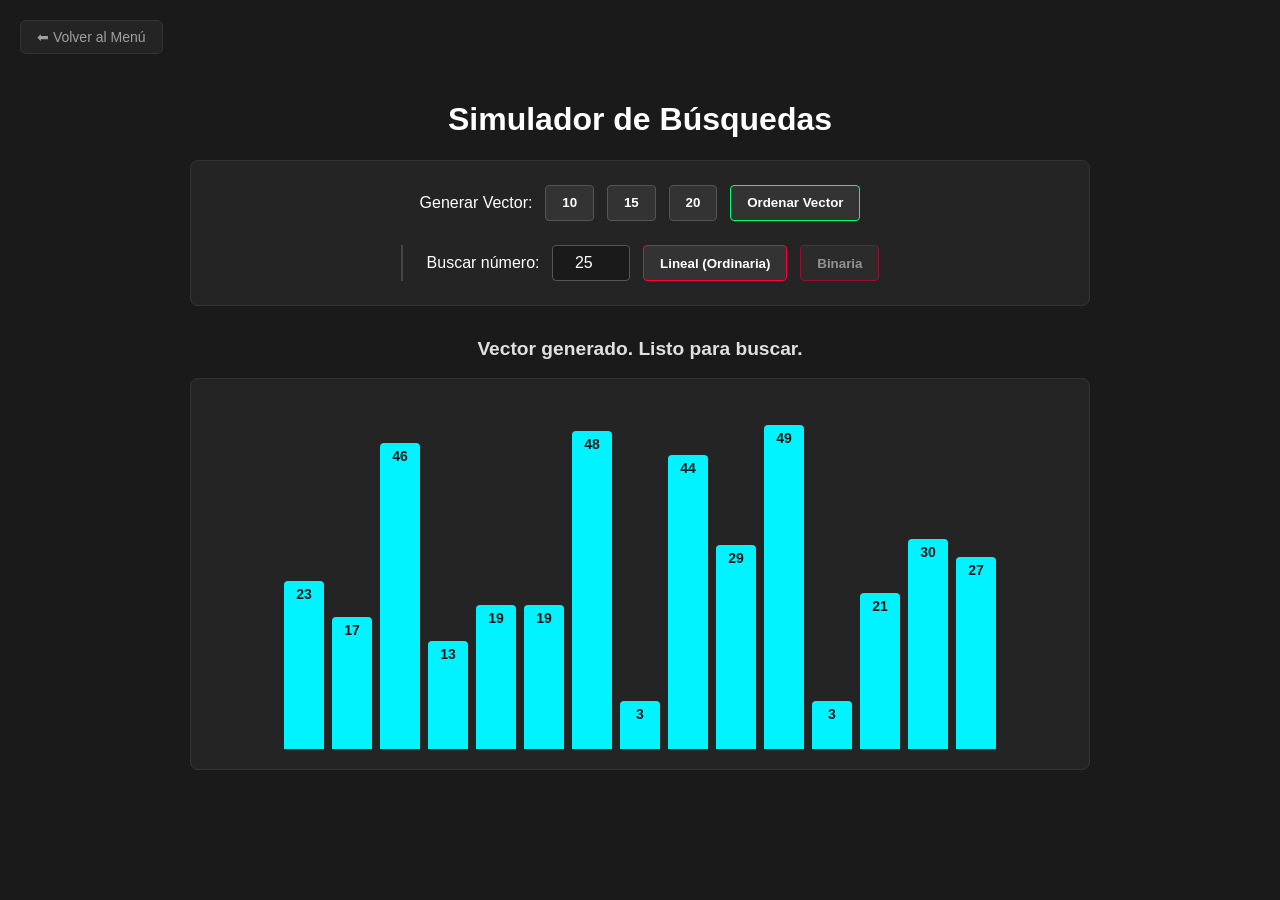
==== simulador-busquedas/index.html @ c2fd3f77 "Subo el contenido del repo privado, para poder verlo en web" ====
<!DOCTYPE html>
<html lang="es">
<head>
    <meta charset="UTF-8">
    <meta name="viewport" content="width=device-width, initial-scale=1.0">
    <title>Simulador de Búsquedas</title>
    <link rel="stylesheet" href="styles.css">
    <link rel="icon" type="image/png" href="../assets/img/favicon.png">
</head>
<body>
    <a href="../index.html" class="btn-volver-sim">⬅ Volver al Menú</a>
    
    <div class="container">
        <h1>Simulador de Búsquedas</h1>
        
        <div class="controls-panel">
            <div class="control-group">
                <label>Generar Vector:</label>
                <button onclick="generarVector(10)">10</button>
                <button onclick="generarVector(15)">15</button>
                <button onclick="generarVector(20)">20</button>
                <button class="btn-accion" onclick="ordenarVector()">Ordenar Vector</button>
            </div>

            <div class="control-group search-group">
                <label for="search-target">Buscar número:</label>
                <input type="number" id="search-target" min="0" max="50" value="25">
                <button class="btn-alg" onclick="prepararBusqueda('lineal')">Lineal (Ordinaria)</button>
                <button class="btn-alg" id="btn-binaria" onclick="prepararBusqueda('binaria')" disabled>Binaria</button>
            </div>
        </div>

        <div id="playback-controls" class="playback-controls" style="display: none;">
            <button class="btn-play" id="btn-auto" onclick="toggleAutoPlay()">▶ Auto Ejecutar</button>
            <button class="btn-step" id="btn-prev" onclick="pasoPrevio()">⏮ Paso Previo</button>
            <button class="btn-step" id="btn-next" onclick="pasoSiguiente()">Siguiente Paso ⏭</button>
            <button class="btn-cancel" onclick="cancelarEjecucion()">⏹ Cancelar</button>
        </div>

        <div id="status-message" class="status-message">Genera un vector para comenzar.</div>

        <div id="bars-container" class="bars-container"></div>
    </div>

    <script src="script.js"></script>
</body>
</html>
---- simulador-busquedas/styles.css ----
/* =============================
   ESTILOS GLOBALES Y NAVEGACIÓN
   ============================= */
body {
    font-family: sans-serif;
    background-color: #1a1a1a;
    color: #ffffff;
    margin: 0;
    padding: 0;
}

.btn-volver-sim {
    position: absolute;
    top: 20px;
    left: 20px;
    display: inline-block;
    padding: 8px 16px;
    background-color: #242424;
    color: #a0a0a0;
    text-decoration: none;
    border-radius: 6px;
    font-size: 14px;
    border: 1px solid #333;
    transition: all 0.2s ease;
    z-index: 1000;
}

.btn-volver-sim:hover {
    background-color: #333;
    color: #ffffff;
    border-color: #555;
    box-shadow: 0 4px 8px rgba(0, 0, 0, 0.2);
}

/* ==============================
   ESTRUCTURA PRINCIPAL Y PANELES
   ============================== */
.container {
    max-width: 900px;
    margin: 4rem auto 2rem;
    padding: 1rem;
    text-align: center;
}

.controls-panel {
    background-color: #242424;
    padding: 1.5rem;
    border-radius: 8px;
    border: 1px solid #333;
    margin-bottom: 2rem;
    display: flex;
    flex-wrap: wrap;
    gap: 1.5rem;
    justify-content: center;
    align-items: center;
}

.control-group {
    display: flex;
    align-items: center;
    gap: 0.8rem;
}

.search-group {
    border-left: 2px solid #444;
    padding-left: 1.5rem;
}

/* ================
   BOTONES E INPUTS
   ================ */
button {
    background-color: #333;
    color: white;
    border: 1px solid #555;
    padding: 0.6rem 1rem;
    border-radius: 4px;
    cursor: pointer;
    transition: all 0.2s;
    font-weight: bold;
}

button:hover:not(:disabled) {
    background-color: #444;
    border-color: #00f3ff;
    box-shadow: 0 0 8px rgba(0, 243, 255, 0.3);
}

button:disabled {
    opacity: 0.5;
    cursor: not-allowed;
}

.btn-accion {
    border-color: #00ff73;
}
.btn-accion:hover:not(:disabled) {
    box-shadow: 0 0 8px rgba(0, 255, 115, 0.3);
}

.btn-alg {
    border-color: #ff003c;
}
.btn-alg:hover:not(:disabled) {
    box-shadow: 0 0 8px rgba(255, 0, 60, 0.3);
}

input[type="number"] {
    background-color: #1a1a1a;
    color: white;
    border: 1px solid #555;
    padding: 0.5rem;
    border-radius: 4px;
    width: 60px;
    text-align: center;
    font-size: 1rem;
}

/* =========================
   CONTROLES DE REPRODUCCIÓN
   ========================= */
.playback-controls {
    background-color: #1a1a1a;
    padding: 1rem;
    border-radius: 8px;
    border: 1px dashed #555;
    margin-bottom: 1rem;
    display: flex;
    justify-content: center;
    align-items: center;
    gap: 1rem;
}

.btn-play { background-color: #00ff73; color: #1a1a1a; border-color: #00ff73; }
.btn-play:hover:not(:disabled) { background-color: #00cc5c; border-color: #00cc5c; box-shadow: 0 0 10px rgba(0, 255, 115, 0.4); }
.btn-play.pausado { background-color: #ffea00; color: #1a1a1a; border-color: #ffea00; }
.btn-play.pausado:hover:not(:disabled) { background-color: #e6d300; box-shadow: 0 0 10px rgba(255, 234, 0, 0.4); }
.btn-step { background-color: #242424; border-color: #00f3ff; }
.btn-cancel { background-color: #242424; border-color: #ff003c; margin-left: 1rem; }

/* ===========================
   ESTADO Y ÁREA DE SIMULACIÓN
   =========================== */
.status-message {
    font-size: 1.2rem;
    color: #e0e0e0;
    margin-bottom: 1rem;
    height: 1.5rem;
    font-weight: bold;
}

.bars-container {
    display: flex;
    justify-content: center;
    align-items: flex-end;
    height: 350px;
    gap: 8px;
    padding: 20px;
    background-color: #242424;
    border-radius: 8px;
    border: 1px solid #333;
}

.bar {
    width: 40px;
    background-color: #00f3ff;
    border-radius: 4px 4px 0 0;
    display: flex;
    justify-content: center;
    align-items: flex-start;
    padding-top: 5px;
    color: #1a1a1a;
    font-weight: bold;
    font-size: 14px;
    transition: all 0.3s ease-in-out;
    min-height: 25px; 
}

/* ================
   CLASES DINÁMICAS
   ================ */
.bar.comparando {
    background-color: #ffea00; 
    color: #000;
    transform: scaleY(1.05);
}

.bar.descartado {
    background-color: #555;
    opacity: 0.3;
    color: #888;
}

.bar.encontrado {
    background-color: #00ff73; 
    color: #000;
    box-shadow: 0 0 15px rgba(0, 255, 115, 0.8);
}
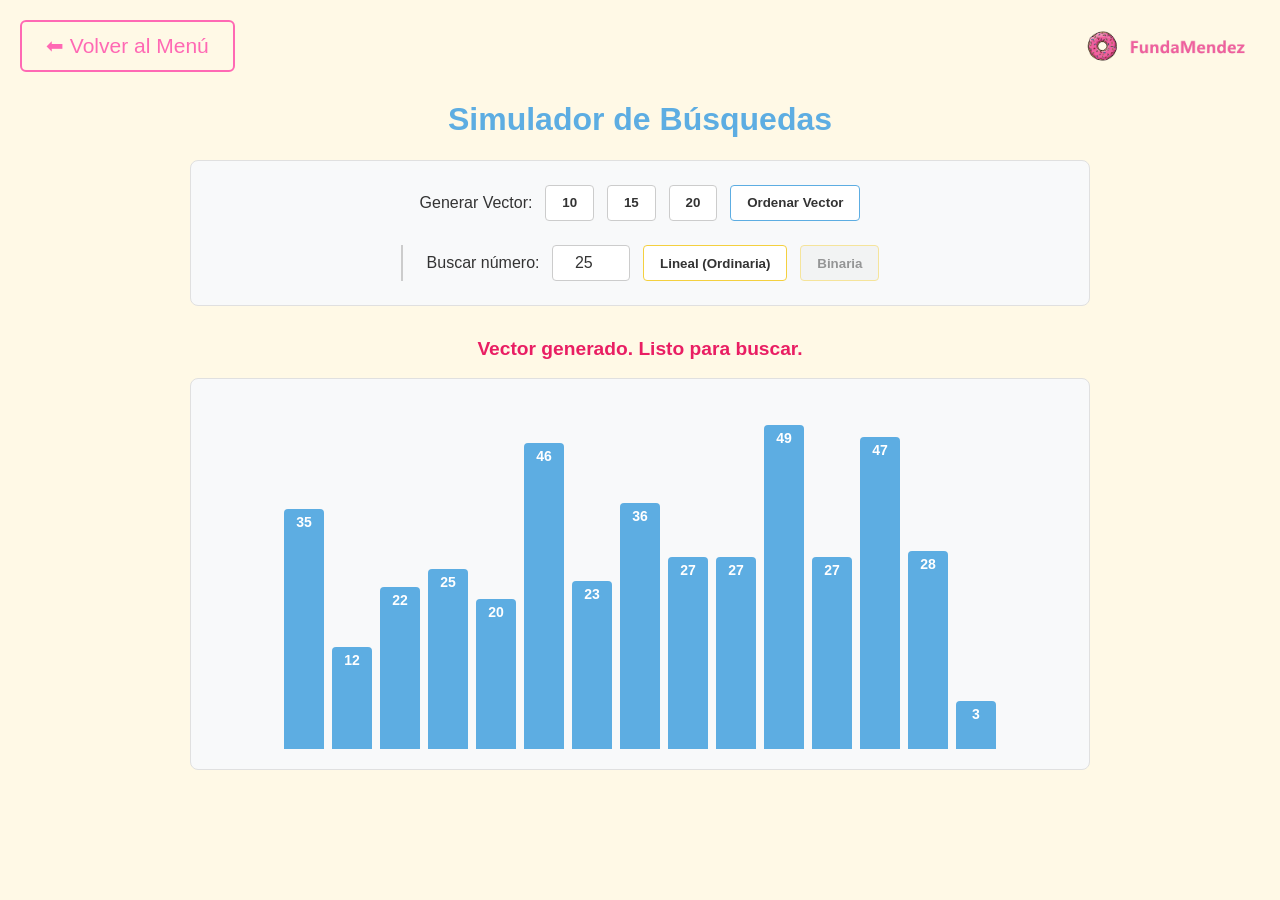
==== commit af31b60a: "Terminado el nuevo estilo de la página" ====
--- a/simulador-busquedas/index.html
+++ b/simulador-busquedas/index.html
@@ -9,6 +9,7 @@
 </head>
 <body>
     <a href="../index.html" class="btn-volver-sim">⬅ Volver al Menú</a>
+    <img src="../assets/img/fundamendez-logo.png" alt="Logo FundaMendez" class="logo-top-right">
     
     <div class="container">
         <h1>Simulador de Búsquedas</h1>
--- a/simulador-busquedas/styles.css
+++ b/simulador-busquedas/styles.css
@@ -3,8 +3,8 @@
    ============================= */
 body {
     font-family: sans-serif;
-    background-color: #1a1a1a;
-    color: #ffffff;
+    background-color: #FFF9E6;
+    color: #333333;
     margin: 0;
     padding: 0;
 }
@@ -14,22 +14,30 @@
     top: 20px;
     left: 20px;
     display: inline-block;
-    padding: 8px 16px;
-    background-color: #242424;
-    color: #a0a0a0;
+    padding: 12px 24px;
+    background-color: transparent;
+    color: #FF69B4;
     text-decoration: none;
     border-radius: 6px;
-    font-size: 14px;
-    border: 1px solid #333;
+    font-size: 21px;
+    border: 2px solid #FF69B4;
     transition: all 0.2s ease;
     z-index: 1000;
 }
 
 .btn-volver-sim:hover {
-    background-color: #333;
-    color: #ffffff;
-    border-color: #555;
-    box-shadow: 0 4px 8px rgba(0, 0, 0, 0.2);
+    background-color: rgba(255, 105, 180, 0.1); 
+    color: #E91E63; 
+    border-color: #E91E63;
+    box-shadow: 0 4px 8px rgba(255, 105, 180, 0.2);
+}
+
+.logo-top-right {
+    position: absolute;
+    top: 20px;
+    right: 20px;
+    height: 52px;
+    z-index: 1000;
 }
 
 /* ==============================
@@ -42,11 +50,15 @@
     text-align: center;
 }
 
+h1 {
+    color: #5DADE2; 
+}
+
 .controls-panel {
-    background-color: #242424;
+    background-color: #f8f9fa;
     padding: 1.5rem;
     border-radius: 8px;
-    border: 1px solid #333;
+    border: 1px solid #e0e0e0;
     margin-bottom: 2rem;
     display: flex;
     flex-wrap: wrap;
@@ -62,7 +74,7 @@
 }
 
 .search-group {
-    border-left: 2px solid #444;
+    border-left: 2px solid #cccccc;
     padding-left: 1.5rem;
 }
 
@@ -70,9 +82,9 @@
    BOTONES E INPUTS
    ================ */
 button {
-    background-color: #333;
-    color: white;
-    border: 1px solid #555;
+    background-color: #ffffff;
+    color: #333333;
+    border: 1px solid #cccccc;
     padding: 0.6rem 1rem;
     border-radius: 4px;
     cursor: pointer;
@@ -81,34 +93,37 @@
 }
 
 button:hover:not(:disabled) {
-    background-color: #444;
-    border-color: #00f3ff;
-    box-shadow: 0 0 8px rgba(0, 243, 255, 0.3);
+    background-color: #f4f8fb;
+    border-color: #5DADE2;
+    box-shadow: 0 0 8px rgba(93, 173, 226, 0.3);
 }
 
 button:disabled {
     opacity: 0.5;
     cursor: not-allowed;
-}
-
-.btn-accion {
-    border-color: #00ff73;
-}
-.btn-accion:hover:not(:disabled) {
-    box-shadow: 0 0 8px rgba(0, 255, 115, 0.3);
-}
-
-.btn-alg {
-    border-color: #ff003c;
-}
-.btn-alg:hover:not(:disabled) {
-    box-shadow: 0 0 8px rgba(255, 0, 60, 0.3);
+    background-color: #eeeeee;
+}
+
+.btn-accion { 
+    border-color: #5DADE2; 
+}
+
+.btn-accion:hover:not(:disabled) { 
+    box-shadow: 0 0 8px rgba(93, 173, 226, 0.4); 
+}
+
+.btn-alg { 
+    border-color: #F4D03F; 
+}
+
+.btn-alg:hover:not(:disabled) { 
+    box-shadow: 0 0 8px rgba(244, 208, 63, 0.4); 
 }
 
 input[type="number"] {
-    background-color: #1a1a1a;
-    color: white;
-    border: 1px solid #555;
+    background-color: #ffffff;
+    color: #333333;
+    border: 1px solid #cccccc;
     padding: 0.5rem;
     border-radius: 4px;
     width: 60px;
@@ -120,10 +135,10 @@
    CONTROLES DE REPRODUCCIÓN
    ========================= */
 .playback-controls {
-    background-color: #1a1a1a;
+    background-color: #ffffff;
     padding: 1rem;
     border-radius: 8px;
-    border: 1px dashed #555;
+    border: 1px dashed #cccccc;
     margin-bottom: 1rem;
     display: flex;
     justify-content: center;
@@ -131,19 +146,48 @@
     gap: 1rem;
 }
 
-.btn-play { background-color: #00ff73; color: #1a1a1a; border-color: #00ff73; }
-.btn-play:hover:not(:disabled) { background-color: #00cc5c; border-color: #00cc5c; box-shadow: 0 0 10px rgba(0, 255, 115, 0.4); }
-.btn-play.pausado { background-color: #ffea00; color: #1a1a1a; border-color: #ffea00; }
-.btn-play.pausado:hover:not(:disabled) { background-color: #e6d300; box-shadow: 0 0 10px rgba(255, 234, 0, 0.4); }
-.btn-step { background-color: #242424; border-color: #00f3ff; }
-.btn-cancel { background-color: #242424; border-color: #ff003c; margin-left: 1rem; }
+.btn-play { 
+    background-color: #eaf2f8; 
+    border-color: #5DADE2; color: #5DADE2;
+}
+
+.btn-play:hover:not(:disabled) { 
+    background-color: #5DADE2; 
+    color: white; 
+}
+
+.btn-play.pausado { 
+    background-color: #fdfae6; 
+    border-color: #F4D03F; 
+    color: #b89714; 
+}
+
+.btn-play.pausado:hover:not(:disabled) { 
+    background-color: #F4D03F; 
+    color: white; 
+}
+
+.btn-step { background-color: #ffffff; 
+    border-color: #cccccc; 
+}
+
+.btn-cancel { background-color: #fff0f5; 
+    border-color: #FF69B4; 
+    color: #d81b60; 
+    margin-left: 1rem; 
+}
+
+.btn-cancel:hover:not(:disabled) { 
+    background-color: #FF69B4; 
+    color: white; 
+}
 
 /* ===========================
    ESTADO Y ÁREA DE SIMULACIÓN
    =========================== */
 .status-message {
     font-size: 1.2rem;
-    color: #e0e0e0;
+    color: #E91E63;
     margin-bottom: 1rem;
     height: 1.5rem;
     font-weight: bold;
@@ -156,20 +200,20 @@
     height: 350px;
     gap: 8px;
     padding: 20px;
-    background-color: #242424;
+    background-color: #f8f9fa;
     border-radius: 8px;
-    border: 1px solid #333;
+    border: 1px solid #e0e0e0;
 }
 
 .bar {
     width: 40px;
-    background-color: #00f3ff;
+    background-color: #5DADE2;
     border-radius: 4px 4px 0 0;
     display: flex;
     justify-content: center;
     align-items: flex-start;
     padding-top: 5px;
-    color: #1a1a1a;
+    color: #ffffff;
     font-weight: bold;
     font-size: 14px;
     transition: all 0.3s ease-in-out;
@@ -180,19 +224,63 @@
    CLASES DINÁMICAS
    ================ */
 .bar.comparando {
-    background-color: #ffea00; 
-    color: #000;
+    background-color: #F4D03F; 
+    color: #333333;
     transform: scaleY(1.05);
 }
 
 .bar.descartado {
-    background-color: #555;
-    opacity: 0.3;
-    color: #888;
+    background-color: #e0e0e0;
+    color: #999999;
 }
 
 .bar.encontrado {
-    background-color: #00ff73; 
-    color: #000;
-    box-shadow: 0 0 15px rgba(0, 255, 115, 0.8);
-}
+    background-color: #FF69B4; 
+    color: #ffffff;
+    box-shadow: 0 0 15px rgba(255, 105, 180, 0.6);
+}
+
+/* =================
+   DISEÑO RESPONSIVO
+   ================= */
+@media (max-width: 768px) {
+    .container {
+        margin-top: 5rem;
+        padding: 0.5rem;
+    }
+
+    .controls-panel {
+        flex-direction: column;
+        gap: 1rem;
+        padding: 1rem;
+    }
+
+    .control-group {
+        flex-wrap: wrap;
+        justify-content: center;
+        width: 100%;
+    }
+
+    .algorithms, .search-group {
+        border-left: none;
+        border-top: 2px solid #444;
+        padding-left: 0;
+        padding-top: 1rem;
+    }
+    
+    .playback-controls {
+        flex-wrap: wrap;
+    }
+
+    .playback-controls button {
+        flex: 1 1 auto;
+        margin: 0.25rem !important;
+    }
+
+    .bars-container {
+        overflow-x: auto;
+        justify-content: flex-start;
+    }
+
+    .logo-top-right {display: none;}
+}
